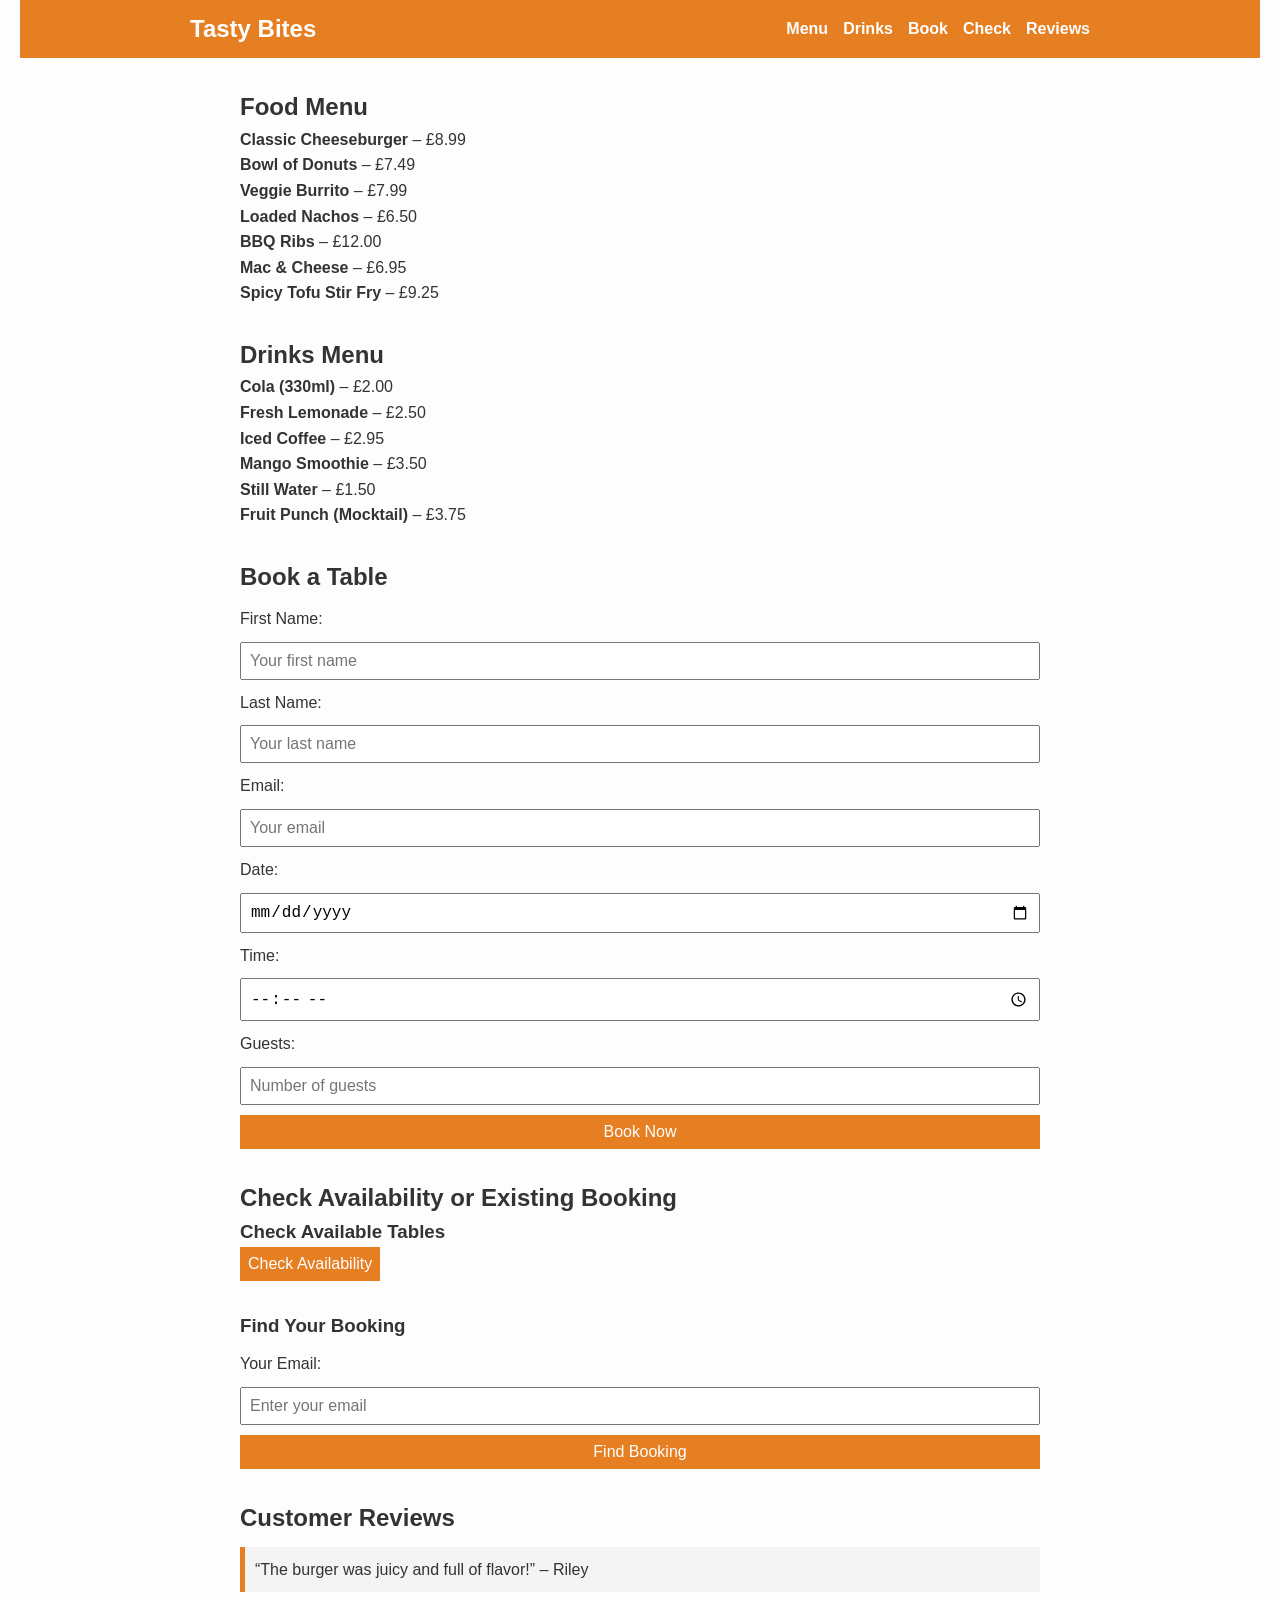
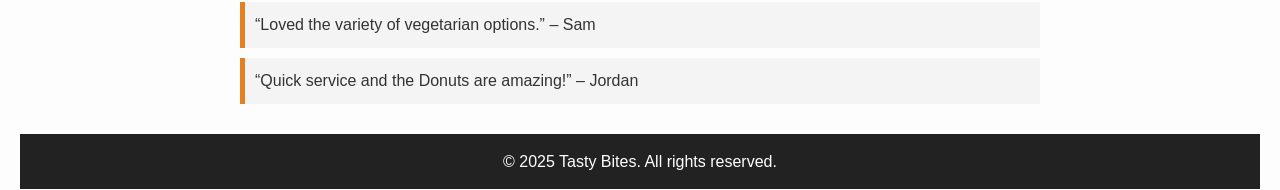
==== Beginner/JavaScript/New lessons/lessons/HTML-And-JavaScript/index.html @ 5ac54244 "Move beginner lessons" ====
<!DOCTYPE html>
<html lang="en">
<head>
  <meta charset="UTF-8" />
  <meta name="viewport" content="width=device-width, initial-scale=1.0"/>
  <title>Simple Restaurant</title>
  <link rel="stylesheet" href="style.css" />
</head>
<body>

  <!-- Navbar -->
  <header>
    <nav class="navbar">
      <h1 class="logo">Tasty Bites</h1>
      <ul class="nav-links">
        <li><a href="#menu">Menu</a></li>
        <li><a href="#drinks">Drinks</a></li>
        <li><a href="#booking">Book</a></li>
        <li><a href="#check">Check</a></li>
        <li><a href="#reviews">Reviews</a></li>
      </ul>
    </nav>
  </header>

  <main>

    <!-- Food Menu Section -->
    <section id="menu" class="section">
      <h2>Food Menu</h2>
      <ul class="menu-list">
        <li><strong>Classic Cheeseburger</strong> – £8.99</li>
        <li><strong>Bowl of Donuts</strong> – £7.49</li>
        <li><strong>Veggie Burrito</strong> – £7.99</li>
        <li><strong>Loaded Nachos</strong> – £6.50</li>
        <li><strong>BBQ Ribs</strong> – £12.00</li>
        <li><strong>Mac & Cheese</strong> – £6.95</li>
        <li><strong>Spicy Tofu Stir Fry</strong> – £9.25</li>
      </ul>
    </section>

    <!-- Drinks Menu Section -->
    <section id="drinks" class="section">
      <h2>Drinks Menu</h2>
      <ul class="menu-list">
        <li><strong>Cola (330ml)</strong> – £2.00</li>
        <li><strong>Fresh Lemonade</strong> – £2.50</li>
        <li><strong>Iced Coffee</strong> – £2.95</li>
        <li><strong>Mango Smoothie</strong> – £3.50</li>
        <li><strong>Still Water</strong> – £1.50</li>
        <li><strong>Fruit Punch (Mocktail)</strong> – £3.75</li>
      </ul>
    </section>

    <!-- Booking Section -->
    <section id="booking" class="section">
      <h2>Book a Table</h2>
      <form id="booking-form">
        <label for="fname">First Name:</label>
        <input type="text" id="fname" placeholder="Your first name" />

        <label for="lname">Last Name:</label>
        <input type="text" id="lname" placeholder="Your last name" />

        <label for="email">Email:</label>
        <input type="email" id="email" placeholder="Your email" />

        <label for="date">Date:</label>
        <input type="date" id="date" />

        <label for="time">Time:</label>
        <input type="time" id="time" />

        <label for="guests">Guests:</label>
        <input type="number" id="guests" placeholder="Number of guests" />

        <button type="submit">Book Now</button>
      </form>
    </section>

    <!-- Check Availability & Booking -->
    <section id="check" class="section">
      <h2>Check Availability or Existing Booking</h2>

      <div class="check-group">
        <h3>Check Available Tables</h3>
        <h4 id="availability-counter"></h4>

        <button>Check Availability</button>
      </div>

      <div class="check-group">
        <h3>Find Your Booking</h3>
        <form id="find-booking-form">
          <label for="booking-email">Your Email:</label>
          <input type="email" id="booking-email" placeholder="Enter your email" />

          <button type="submit">Find Booking</button>
        </form>
      </div>
    </section>

    <!-- Reviews Section -->
    <section id="reviews" class="section">
      <h2>Customer Reviews</h2>
      <blockquote>“The burger was juicy and full of flavor!” – Riley</blockquote>
      <blockquote>“Loved the variety of vegetarian options.” – Sam</blockquote>
      <blockquote>“Quick service and the Donuts are amazing!” – Jordan</blockquote>
    </section>

  </main>

  <!-- Footer -->
  <footer>
    <p>&copy; 2025 Tasty Bites. All rights reserved.</p>
  </footer>

  <!-- Where to add in Script Tag -->

  <script src="script.js"></script>
</body>
</html>
---- Beginner/JavaScript/New lessons/lessons/HTML-And-JavaScript/style.css ----
/* Basic Reset */
* {
  margin: 0;
  padding: 0;
  box-sizing: border-box;
}

body {
  font-family: Arial, sans-serif;
  line-height: 1.6;
  background-color: #fdfdfd;
  color: #333;
  padding: 0 20px;
}

header {
  background-color: #e67e22;
  padding: 10px 0;
  margin-bottom: 20px;
}

.navbar {
  display: flex;
  justify-content: space-between;
  align-items: center;
  max-width: 900px;
  margin: 0 auto;
}

.logo {
  font-size: 24px;
  color: #fff;
}

.nav-links {
  list-style: none;
  display: flex;
  gap: 15px;
}

.nav-links a {
  text-decoration: none;
  color: #fff;
  font-weight: bold;
}

.section {
  max-width: 800px;
  margin: 30px auto;
}

.menu-list {
  list-style: none;
  padding-left: 0;
}

#booking-form,
#check-availability-form,
#find-booking-form {
  display: flex;
  flex-direction: column;
  gap: 10px;
  margin-top: 10px;
}

input, button {
  padding: 8px;
  font-size: 16px;
}

button {
  background-color: #e67e22;
  color: #fff;
  border: none;
  cursor: pointer;
}

button:hover {
  background-color: #cf711f;
}

blockquote {
  background-color: #f4f4f4;
  padding: 10px;
  margin: 10px 0;
  border-left: 5px solid #e67e22;
}

footer {
  text-align: center;
  padding: 15px;
  background-color: #222;
  color: #fff;
  margin-top: 30px;
}

.check-group {
  margin-bottom: 30px;
}
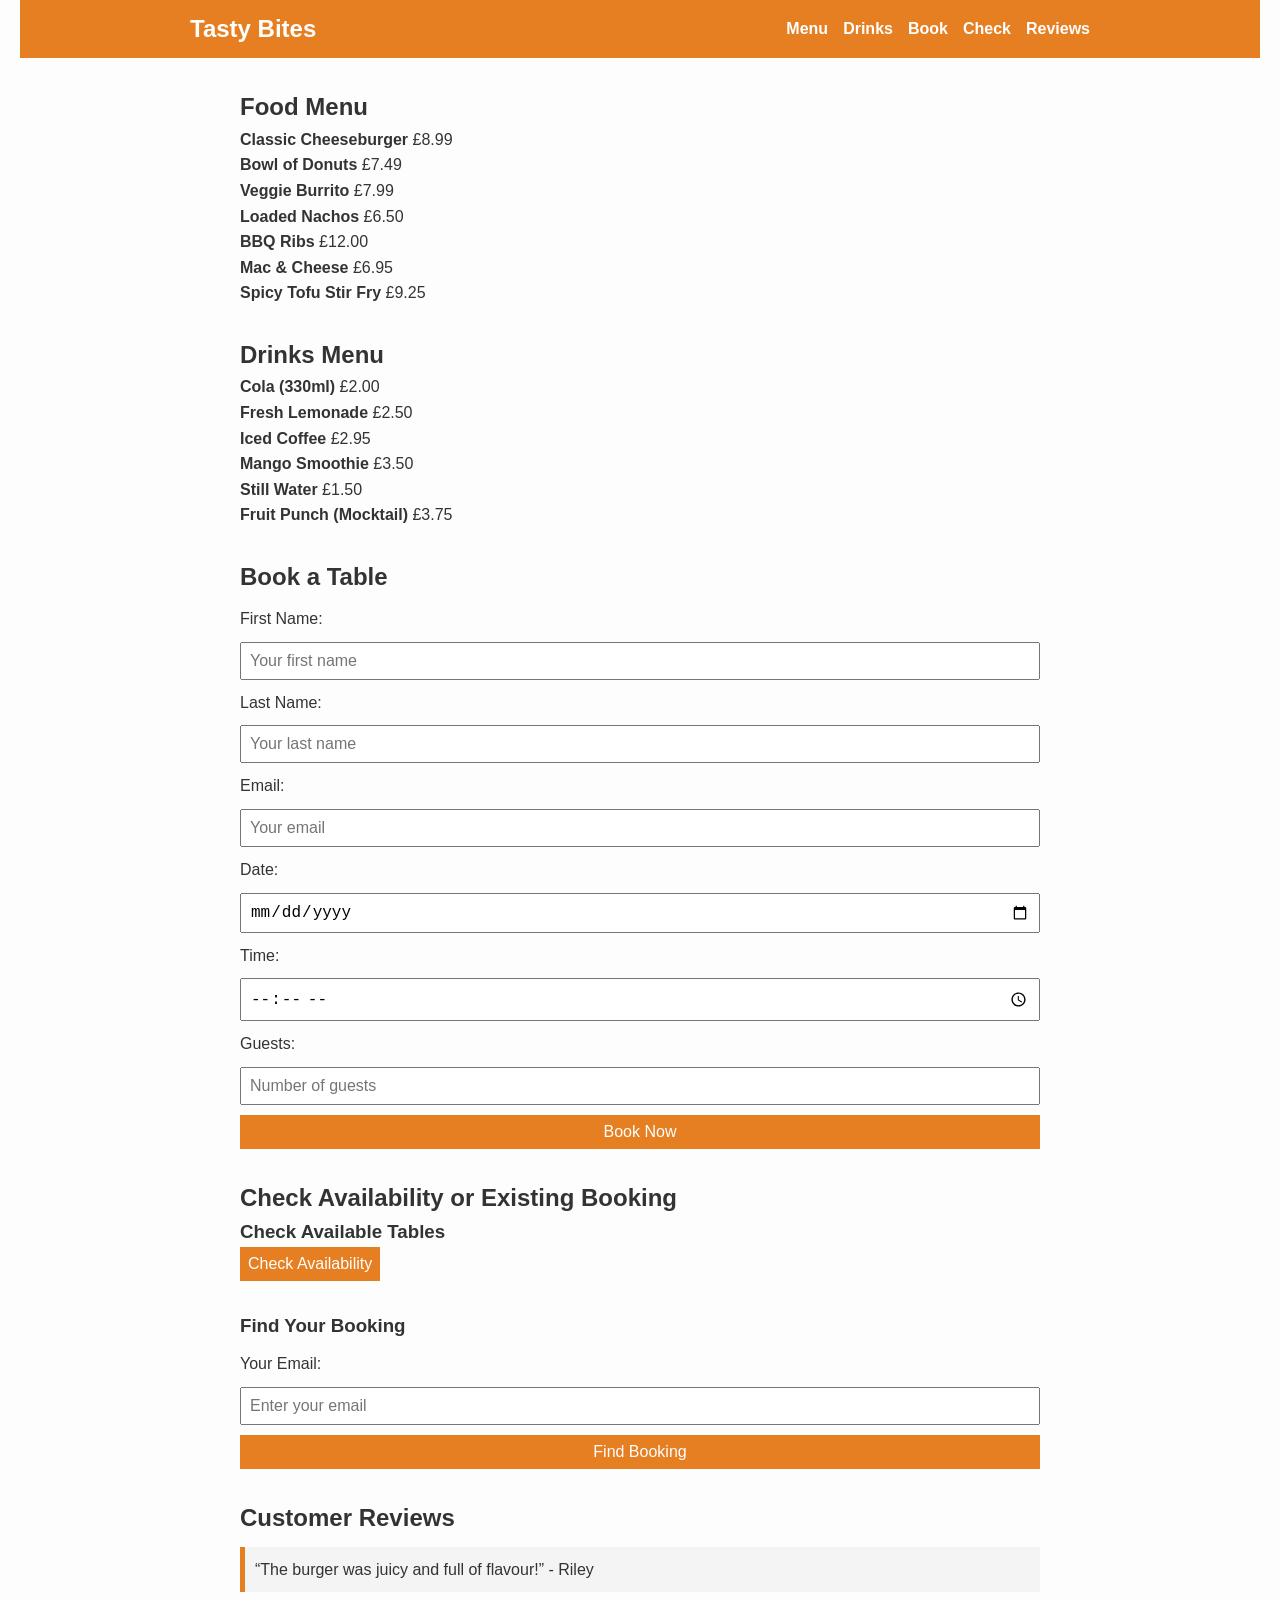
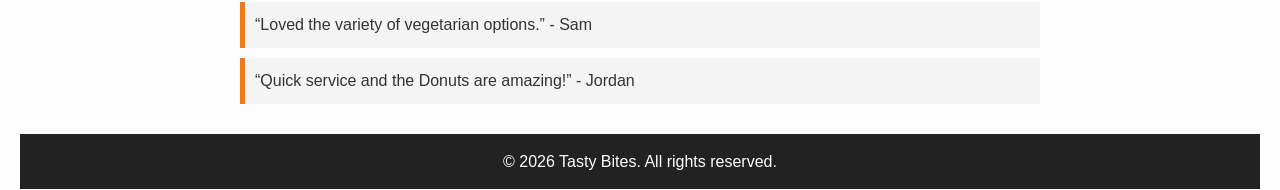
==== commit 18beb6bb: "Content fixes" ====
--- a/Beginner/JavaScript/New lessons/lessons/HTML-And-JavaScript/index.html
+++ b/Beginner/JavaScript/New lessons/lessons/HTML-And-JavaScript/index.html
@@ -28,13 +28,13 @@
     <section id="menu" class="section">
       <h2>Food Menu</h2>
       <ul class="menu-list">
-        <li><strong>Classic Cheeseburger</strong> – £8.99</li>
-        <li><strong>Bowl of Donuts</strong> – £7.49</li>
-        <li><strong>Veggie Burrito</strong> – £7.99</li>
-        <li><strong>Loaded Nachos</strong> – £6.50</li>
-        <li><strong>BBQ Ribs</strong> – £12.00</li>
-        <li><strong>Mac & Cheese</strong> – £6.95</li>
-        <li><strong>Spicy Tofu Stir Fry</strong> – £9.25</li>
+        <li><strong>Classic Cheeseburger</strong> £8.99</li>
+        <li><strong>Bowl of Donuts</strong> £7.49</li>
+        <li><strong>Veggie Burrito</strong> £7.99</li>
+        <li><strong>Loaded Nachos</strong> £6.50</li>
+        <li><strong>BBQ Ribs</strong> £12.00</li>
+        <li><strong>Mac & Cheese</strong> £6.95</li>
+        <li><strong>Spicy Tofu Stir Fry</strong> £9.25</li>
       </ul>
     </section>
 
@@ -42,12 +42,12 @@
     <section id="drinks" class="section">
       <h2>Drinks Menu</h2>
       <ul class="menu-list">
-        <li><strong>Cola (330ml)</strong> – £2.00</li>
-        <li><strong>Fresh Lemonade</strong> – £2.50</li>
-        <li><strong>Iced Coffee</strong> – £2.95</li>
-        <li><strong>Mango Smoothie</strong> – £3.50</li>
-        <li><strong>Still Water</strong> – £1.50</li>
-        <li><strong>Fruit Punch (Mocktail)</strong> – £3.75</li>
+        <li><strong>Cola (330ml)</strong> £2.00</li>
+        <li><strong>Fresh Lemonade</strong> £2.50</li>
+        <li><strong>Iced Coffee</strong> £2.95</li>
+        <li><strong>Mango Smoothie</strong> £3.50</li>
+        <li><strong>Still Water</strong> £1.50</li>
+        <li><strong>Fruit Punch (Mocktail)</strong> £3.75</li>
       </ul>
     </section>
 
@@ -102,16 +102,16 @@
     <!-- Reviews Section -->
     <section id="reviews" class="section">
       <h2>Customer Reviews</h2>
-      <blockquote>“The burger was juicy and full of flavor!” – Riley</blockquote>
-      <blockquote>“Loved the variety of vegetarian options.” – Sam</blockquote>
-      <blockquote>“Quick service and the Donuts are amazing!” – Jordan</blockquote>
+      <blockquote>“The burger was juicy and full of flavour!” - Riley</blockquote>
+      <blockquote>“Loved the variety of vegetarian options.” - Sam</blockquote>
+      <blockquote>“Quick service and the Donuts are amazing!” - Jordan</blockquote>
     </section>
 
   </main>
 
   <!-- Footer -->
   <footer>
-    <p>&copy; 2025 Tasty Bites. All rights reserved.</p>
+    <p>&copy; 2026 Tasty Bites. All rights reserved.</p>
   </footer>
 
   <!-- Where to add in Script Tag -->
